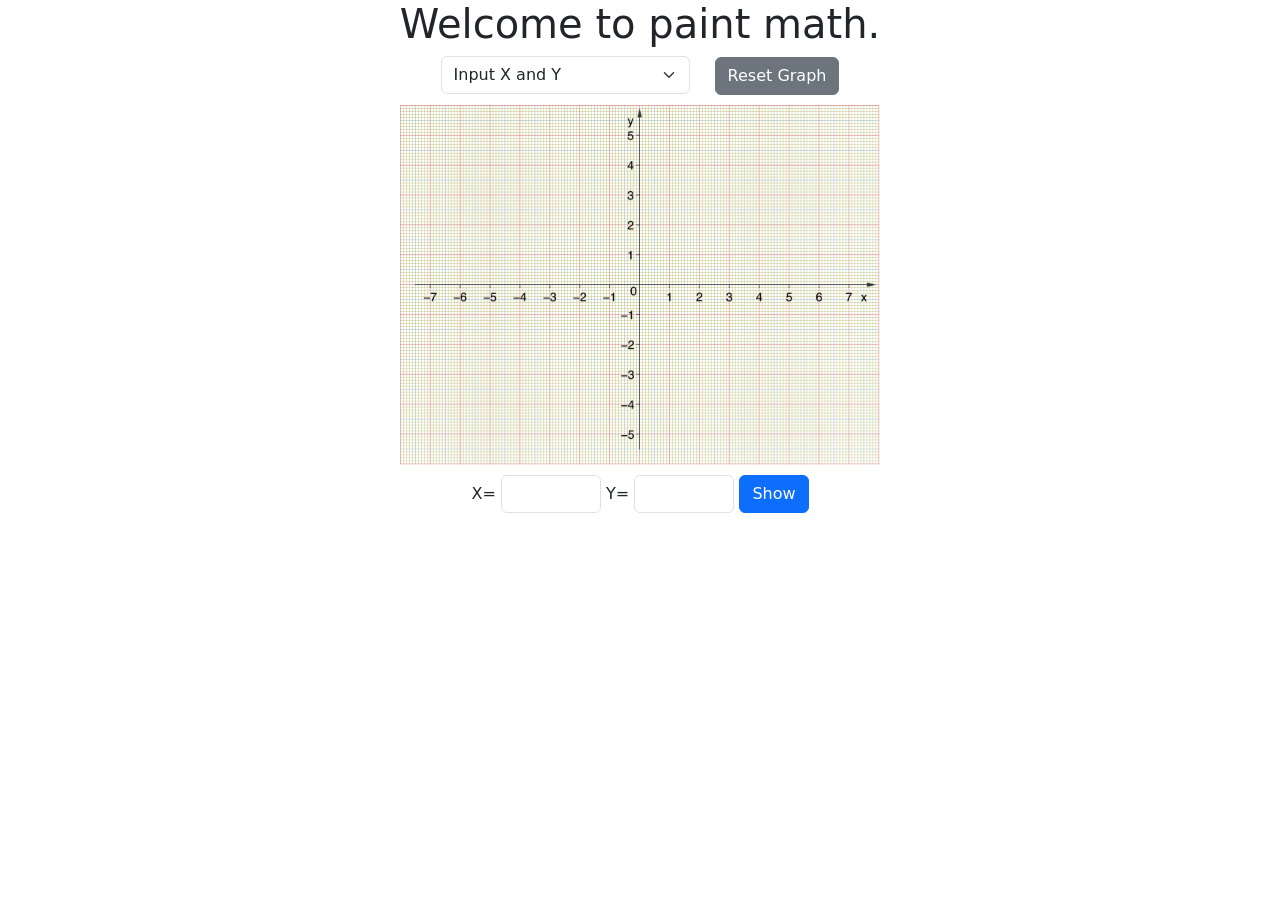
==== paint_math.html @ d6bf9b15 "first commit" ====
<!DOCTYPE html>
<html lang="en">
<head>
    <meta charset="UTF-8">
    <meta http-equiv="X-UA-Compatible" content="IE=edge">
    <meta name="viewport" content="width=device-width, initial-scale=1.0">

    <link href="https://cdn.jsdelivr.net/npm/bootstrap@5.3.0-alpha1/dist/css/bootstrap.min.css" rel="stylesheet" integrity="sha384-GLhlTQ8iRABdZLl6O3oVMWSktQOp6b7In1Zl3/Jr59b6EGGoI1aFkw7cmDA6j6gD" crossorigin="anonymous">
    <script src="https://code.jquery.com/jquery-3.6.3.js" integrity="sha256-nQLuAZGRRcILA+6dMBOvcRh5Pe310sBpanc6+QBmyVM=" crossorigin="anonymous"></script>
    <title>Document</title>
    <link rel="stylesheet" href="paint_math.css">
</head>
<body>
    
    <div class="container">

        <h1>Welcome to paint math.</h1>
        <div class="control">
            <select class="form-select" name="" id="mathtypeselector">
                <option value="0">Input X and Y</option>
                <option value="1">Input linear equation</option>
                <option value="2">Input quadratic equation</option>
            </select>
            <button class="btn btn-secondary" type="submit" id="buttonreset">Reset Graph</button>
        </div>

        <table id="mathcanvas" align="center">


        </table>


        <div id="controlpanel">
            

            <div class="xyinput">
                <Label class="form-label" for="inputX">X=</Label>
                <input class="form-control" type="number" name="" id="inputX">
                <Label class="form-label" for="inputY">Y=</Label>
                <input class="form-control" type="number" name="" id="inputY">
            </div>

            <div class="linearinput invisible">
                <Label class="form-label" for="linearInputA">Y=</Label>
                <input class="form-control" type="number" name="" id="linearInputA">
                <Label class="form-label" for="linearInputB">X +</Label>
                <input class="form-control" type="number" name="" id="linearInputB">
            </div>

            <div class="quadraticinput invisible">
                <Label class="form-label" for="quadraticInputA">Y=</Label>
                <input class="form-control" type="number" name="" id="quadraticInputA">
                <Label class="form-label" for="quadraticInputB">X<sup>2</sup> +</Label>
                <input class="form-control" type="number" name="" id="quadraticInputB">
                <Label class="form-label" for="quadraticInputC">X +</Label>
                <input class="form-control" type="number" name="" id="quadraticInputC">
            </div>
            <button class="btn btn-primary" type="submit" id="showbutton">Show</button>
        </div>

    </div>
        
        

    <script src="paint_math.js"></script>
</body>
</html>
---- paint_math.css ----
body {
    text-align: center;
}


.form-control {
    width: 100px;
    display: inline-block;
    margin: auto;
}

#mathtypeselector {
    display: inline-block;
    width:fit-content;
    margin-right: 20px;
}

table#mathcanvas {
    background-image: url("images/coordinate-system.png");
    background-size: contain;
    width: 480px;
    height: 360px;
    margin-bottom: 10px;
    margin-top: 10px;
}


table#mathcanvas td {
    width: 3px;
    height: 3px;
}


.xyinput, .linearinput, .quadraticinput {
    display: inline-block;
}


.highlited-cell {
    background-color: blue;
}

.visible {
    display: inline-block;
}

.invisible {
    display: none;
}
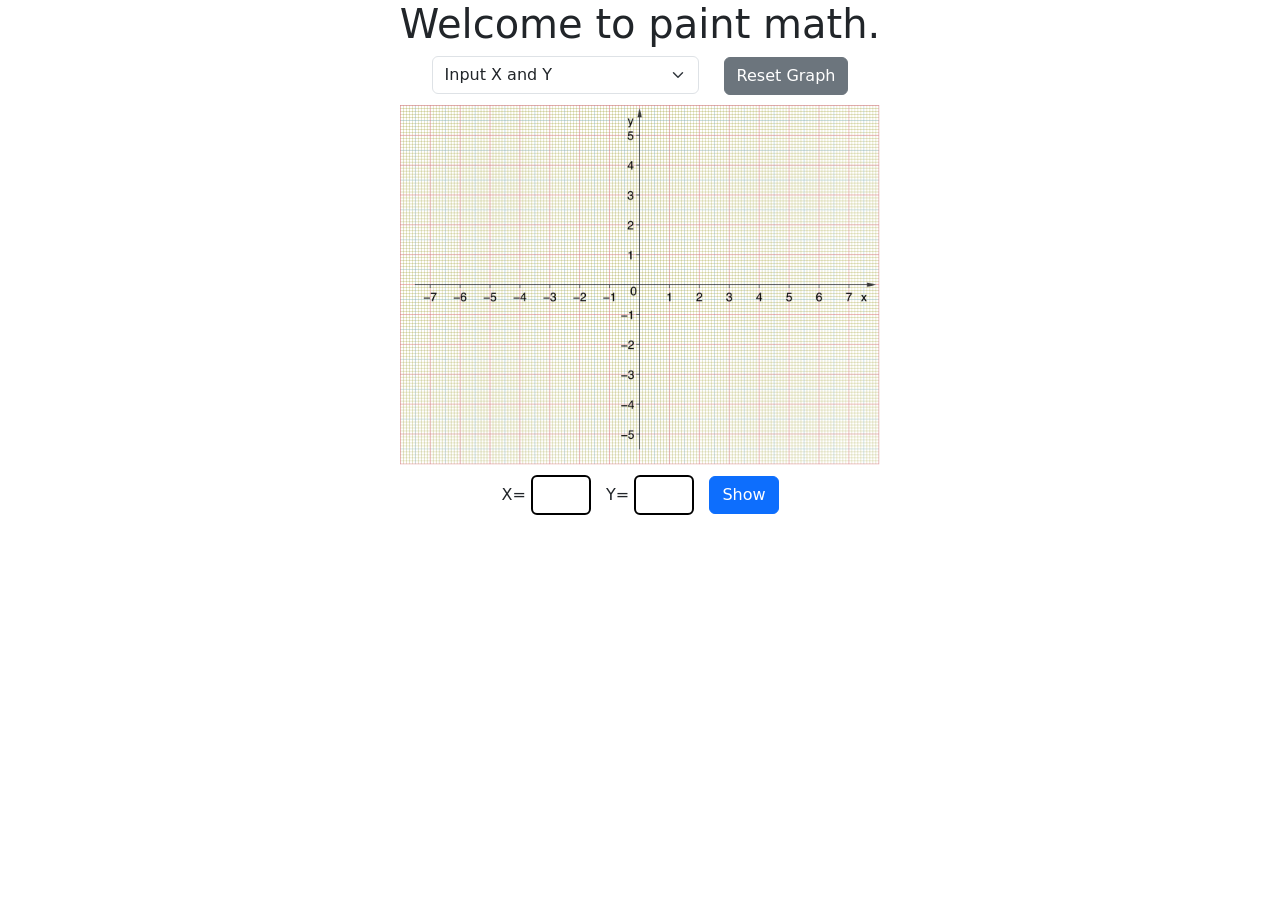
==== commit cbc6e5cd: "More equations and cleaner code. Also alert messages alerting users of impossible equations." ====
--- a/paint_math.html
+++ b/paint_math.html
@@ -20,6 +20,8 @@
                 <option value="0">Input X and Y</option>
                 <option value="1">Input linear equation</option>
                 <option value="2">Input quadratic equation</option>
+                <option value="3">Input exponential equation</option>
+                <option value="4">Input logarithmic equation</option>
             </select>
             <button class="btn btn-secondary" type="submit" id="buttonreset">Reset Graph</button>
         </div>
@@ -55,6 +57,19 @@
                 <Label class="form-label" for="quadraticInputC">X +</Label>
                 <input class="form-control" type="number" name="" id="quadraticInputC">
             </div>
+            
+            <div class="exponentialinput invisible">
+                <Label class="form-label" for="exponentialInputA">Y=</Label>
+                <input class="form-control" type="number" name="" id="exponentialInputA">
+                <Label class="form-label" for="exponentialInputA"><sup>X</sup></Label>
+            </div>
+            
+            <div class="logarithmicinput invisible">
+                <Label class="form-label" for="logarithmicInputA">Y=log</Label>
+                <input class="form-control" type="number" name="" id="logarithmicInputA">
+                <Label class="form-label" for="exponentialInputA">X</Label>
+            </div>
+            
             <button class="btn btn-primary" type="submit" id="showbutton">Show</button>
         </div>
 
--- a/paint_math.css
+++ b/paint_math.css
@@ -4,9 +4,10 @@
 
 
 .form-control {
-    width: 100px;
+    width: 60px;
     display: inline-block;
     margin: auto;
+    border: 2px solid black;
 }
 
 #mathtypeselector {
@@ -31,9 +32,16 @@
 }
 
 
-.xyinput, .linearinput, .quadraticinput {
+.xyinput, .linearinput, .quadraticinput, .exponentialinput, .logarithmicinput{
     display: inline-block;
 }
+
+
+#inputX, #inputY {
+    margin-right: 10px;
+}
+
+
 
 
 .highlited-cell {
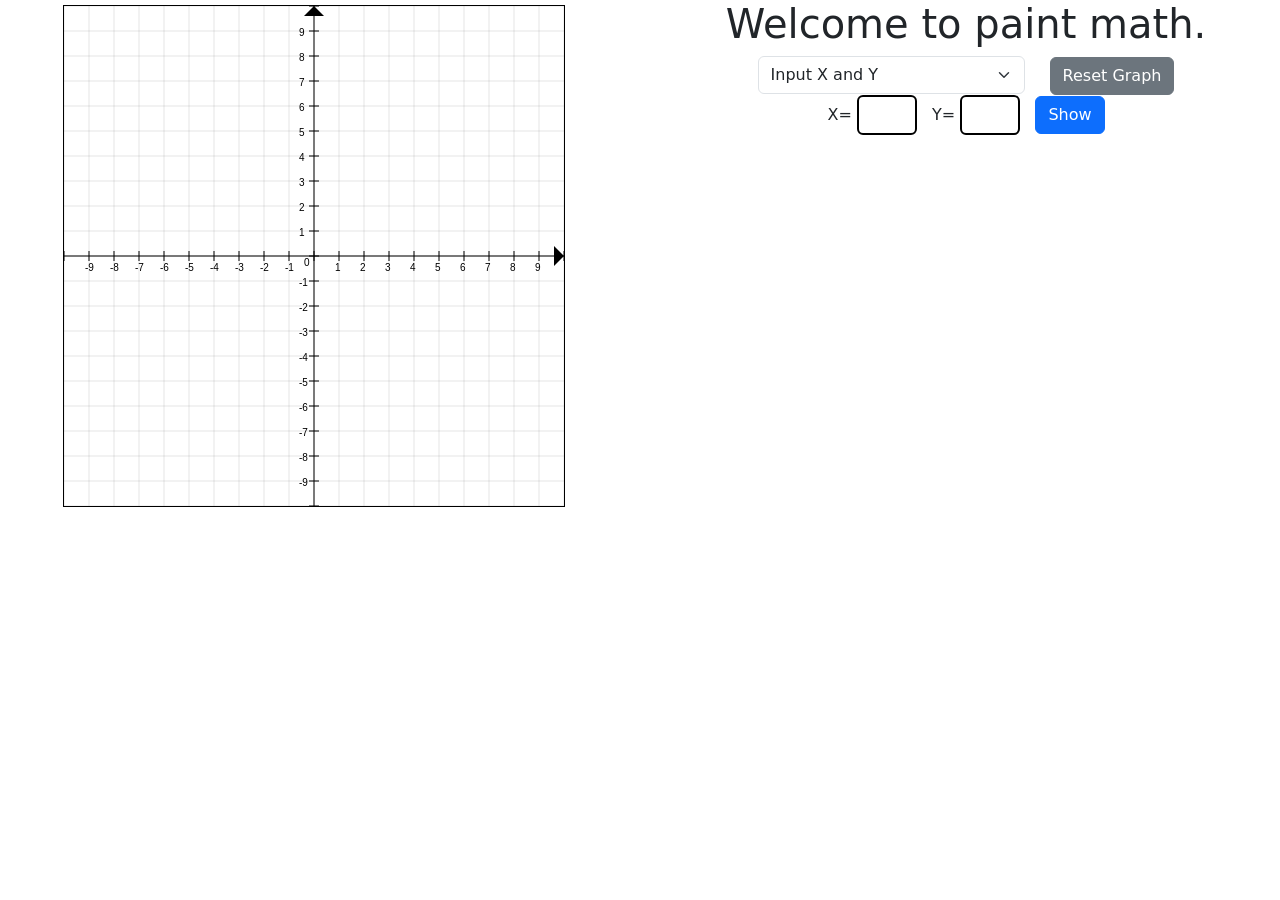
==== commit 3503d62e: "Complete rework to work with HTML Canvas element. The graphs are now really drawn lines and not just" ====
--- a/paint_math.html
+++ b/paint_math.html
@@ -11,71 +11,68 @@
     <link rel="stylesheet" href="paint_math.css">
 </head>
 <body>
-    
-    <div class="container">
 
-        <h1>Welcome to paint math.</h1>
-        <div class="control">
-            <select class="form-select" name="" id="mathtypeselector">
-                <option value="0">Input X and Y</option>
-                <option value="1">Input linear equation</option>
-                <option value="2">Input quadratic equation</option>
-                <option value="3">Input exponential equation</option>
-                <option value="4">Input logarithmic equation</option>
-            </select>
-            <button class="btn btn-secondary" type="submit" id="buttonreset">Reset Graph</button>
-        </div>
+        <div class="row">
+            <div class="col-lg-6">
+                <canvas id="mathcanvas" width="500px" height="500px"></canvas>
+            </div>
+            <div class="col-lg-6">
+                <h1>Welcome to paint math.</h1>
+                <div class="control">
+                    <select class="form-select" name="" id="mathtypeselector">
+                        <option value="0">Input X and Y</option>
+                        <option value="1">Input linear equation</option>
+                        <option value="2">Input quadratic equation</option>                            <option value="3">Input exponential equation</option>
+                        <option value="4">Input logarithmic equation</option>
+                    </select>
+                    <button class="btn btn-secondary" type="submit" id="buttonreset">Reset Graph</button>
+                </div>
 
-        <table id="mathcanvas" align="center">
+                <div id="controlpanel">
+            
+
+                    <div class="xyinput">
+                        <Label class="form-label" for="inputX">X=</Label>
+                        <input class="form-control" type="number" name="" id="inputX">
+                        <Label class="form-label" for="inputY">Y=</Label>
+                        <input class="form-control" type="number" name="" id="inputY">
+                    </div>
+        
+                    <div class="linearinput invisible">
+                        <Label class="form-label" for="linearInputA">Y=</Label>
+                        <input class="form-control" type="number" name="" id="linearInputA">
+                        <Label class="form-label" for="linearInputB">X +</Label>
+                        <input class="form-control" type="number" name="" id="linearInputB">
+                    </div>
+        
+                    <div class="quadraticinput invisible">
+                        <Label class="form-label" for="quadraticInputA">Y=</Label>
+                        <input class="form-control" type="number" name="" id="quadraticInputA">
+                        <Label class="form-label" for="quadraticInputB">X<sup>2</sup> +</Label>
+                        <input class="form-control" type="number" name="" id="quadraticInputB">
+                        <Label class="form-label" for="quadraticInputC">X +</Label>
+                        <input class="form-control" type="number" name="" id="quadraticInputC">
+                    </div>
+                    
+                    <div class="exponentialinput invisible">
+                        <Label class="form-label" for="exponentialInputA">Y=</Label>
+                        <input class="form-control" type="number" name="" id="exponentialInputA">
+                        <Label class="form-label" for="exponentialInputA"><sup>X</sup></Label>
+                    </div>
+                    
+                    <div class="logarithmicinput invisible">
+                        <Label class="form-label" for="logarithmicInputA">Y=log</Label>
+                        <input class="form-control" type="number" name="" id="logarithmicInputA">
+                        <Label class="form-label" for="exponentialInputA">X</Label>
+                    </div>
+                    
+                    <button class="btn btn-primary" type="submit" id="showbutton">Show</button>
+                </div>
+        
+            </div>
 
 
-        </table>
-
-
-        <div id="controlpanel">
-            
-
-            <div class="xyinput">
-                <Label class="form-label" for="inputX">X=</Label>
-                <input class="form-control" type="number" name="" id="inputX">
-                <Label class="form-label" for="inputY">Y=</Label>
-                <input class="form-control" type="number" name="" id="inputY">
-            </div>
-
-            <div class="linearinput invisible">
-                <Label class="form-label" for="linearInputA">Y=</Label>
-                <input class="form-control" type="number" name="" id="linearInputA">
-                <Label class="form-label" for="linearInputB">X +</Label>
-                <input class="form-control" type="number" name="" id="linearInputB">
-            </div>
-
-            <div class="quadraticinput invisible">
-                <Label class="form-label" for="quadraticInputA">Y=</Label>
-                <input class="form-control" type="number" name="" id="quadraticInputA">
-                <Label class="form-label" for="quadraticInputB">X<sup>2</sup> +</Label>
-                <input class="form-control" type="number" name="" id="quadraticInputB">
-                <Label class="form-label" for="quadraticInputC">X +</Label>
-                <input class="form-control" type="number" name="" id="quadraticInputC">
-            </div>
-            
-            <div class="exponentialinput invisible">
-                <Label class="form-label" for="exponentialInputA">Y=</Label>
-                <input class="form-control" type="number" name="" id="exponentialInputA">
-                <Label class="form-label" for="exponentialInputA"><sup>X</sup></Label>
-            </div>
-            
-            <div class="logarithmicinput invisible">
-                <Label class="form-label" for="logarithmicInputA">Y=log</Label>
-                <input class="form-control" type="number" name="" id="logarithmicInputA">
-                <Label class="form-label" for="exponentialInputA">X</Label>
-            </div>
-            
-            <button class="btn btn-primary" type="submit" id="showbutton">Show</button>
-        </div>
-
-    </div>
-        
-        
+        </div>  
 
     <script src="paint_math.js"></script>
 </body>
--- a/paint_math.css
+++ b/paint_math.css
@@ -16,21 +16,11 @@
     margin-right: 20px;
 }
 
-table#mathcanvas {
-    background-image: url("images/coordinate-system.png");
-    background-size: contain;
-    width: 480px;
-    height: 360px;
-    margin-bottom: 10px;
-    margin-top: 10px;
+
+#mathcanvas {
+    margin: 5px;
+    border: 1px solid black;
 }
-
-
-table#mathcanvas td {
-    width: 3px;
-    height: 3px;
-}
-
 
 .xyinput, .linearinput, .quadraticinput, .exponentialinput, .logarithmicinput{
     display: inline-block;
@@ -41,13 +31,6 @@
     margin-right: 10px;
 }
 
-
-
-
-.highlited-cell {
-    background-color: blue;
-}
-
 .visible {
     display: inline-block;
 }
